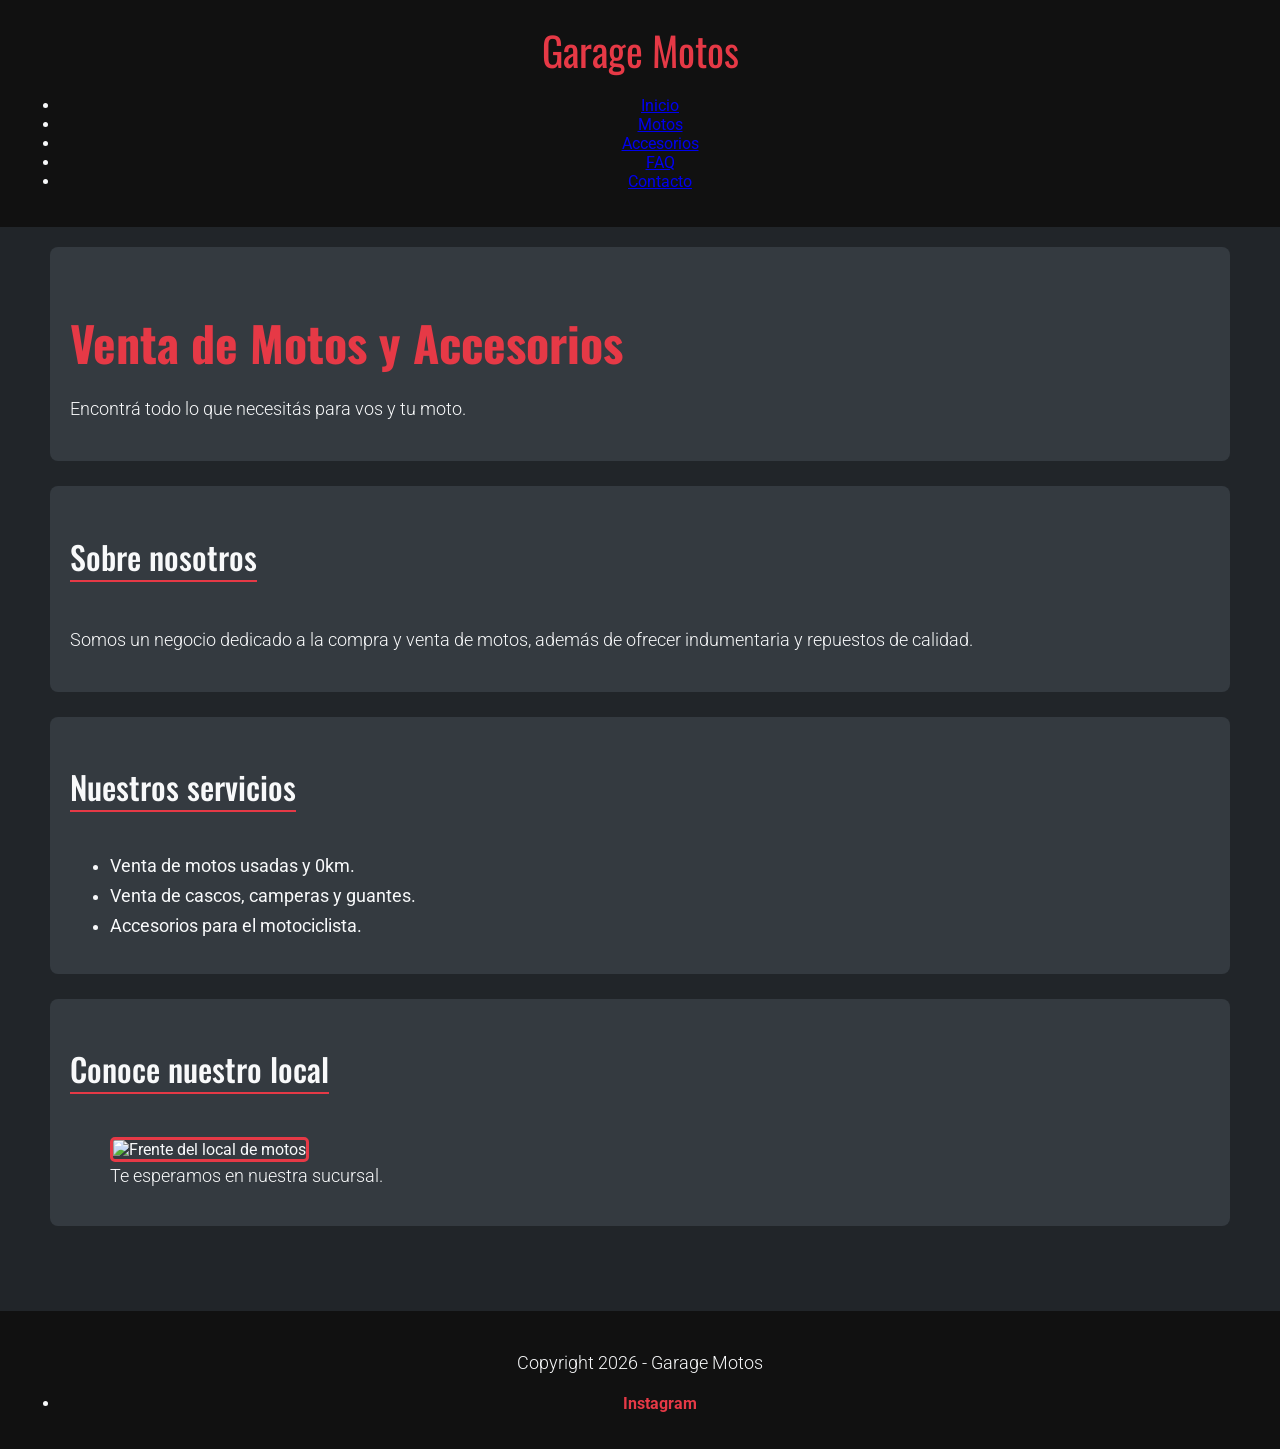
==== Index.html @ d1e9e9c7 "nueva modificacion de paleta de colores y agregado de css" ====
<!DOCTYPE html>
<html lang="es">
<head>
    <meta charset="UTF-8">
    <meta name="viewport" content="width=device-width, initial-scale=1.0">
    <title>Tienda de Motos</title>
    <link rel="stylesheet" href="styles/styles.css">
</head>
<body>

    <header class="encabezado-sitio">
        <p class="marca-sitio">Garage Motos</p>
        <nav class="navegacion-principal">
            <ul>
                <li><a href="index.html">Inicio</a></li>
                <li><a href="pages/motos.html">Motos</a></li>
                <li><a href="pages/accesorios.html">Accesorios</a></li>
                <li><a href="pages/faq.html">FAQ</a></li>
                <li><a href="pages/contacto.html">Contacto</a></li>
            </ul>
        </nav>
    </header>

    <main class="contenido-principal">
        <section class="seccion-info">
            <h1 class="titulo-principal">Venta de Motos y Accesorios</h1>
            <p class="texto-normal">Encontrá todo lo que necesitás para vos y tu moto.</p>
        </section>

        <section class="seccion-info">
            <h2 class="titulo-seccion">Sobre nosotros</h2>
            <article>
                <p class="texto-normal">Somos un negocio dedicado a la compra y venta de motos, además de ofrecer indumentaria y repuestos de calidad.</p>
            </article>
        </section>

        <section class="seccion-info">
            <h2 class="titulo-seccion">Nuestros servicios</h2>
            <ul class="lista-servicios">
                <li>Venta de motos usadas y 0km.</li>
                <li>Venta de cascos, camperas y guantes.</li>
                <li>Accesorios para el motociclista.</li>
            </ul>
        </section>

        <section class="seccion-info">
            <h2 class="titulo-seccion">Conoce nuestro local</h2>
            <figure>
                <img src="https://via.placeholder.com/600x300/343A40/F8F9FA?text=Foto+del+Local" alt="Frente del local de motos" class="imagen-destacada">
                <figcaption class="texto-normal">Te esperamos en nuestra sucursal.</figcaption>
            </figure>
        </section>
    </main>

    <footer class="pie-pagina">
        <p class="texto-normal">Copyright 2026 - Garage Motos</p>
        <ul>
            <li><a href="#">Instagram</a></li>
        </ul>
    </footer>

</body>
</html>
---- styles/styles.css ----
/* =========================================
   PALETA DE COLORES
   Primario (Fondo oscuro): #212529
   Secundario (Texto claro): #F8F9FA
   Acento (Rojo motor): #E63946
   Fondo de tarjetas: #343A40
   ========================================= */

/* =========================================
   IMPORTACIÓN DE GOOGLE FONTS
   Fuente Oswald para Títulos (peso 500 y 700)
   Fuente Roboto para Textos (peso 300 y 400)
   ========================================= */
@import url('https://fonts.googleapis.com/css2?family=Oswald:wght@500;700&family=Roboto:wght@300;400&display=swap');

/* =========================================
   ESTILOS GENERALES (Fondo personalizado)
   ========================================= */
body {
    background-color: #212529; 
    color: #F8F9FA;
    font-family: 'Roboto', sans-serif; /* Fallback tipográfico siempre presente */
    margin: 0;
    padding: 0;
}

/* =========================================
   TIPOGRAFÍA Y JERARQUÍA VISUAL
   ========================================= */
.titulo-principal {
    font-family: 'Oswald', sans-serif;
    font-size: 3rem;
    font-weight: 700;
    color: #E63946;
    margin-bottom: 10px;
}

.titulo-seccion {
    font-family: 'Oswald', sans-serif;
    font-size: 2rem;
    font-weight: 500;
    color: #F8F9FA;
    border-bottom: 2px solid #E63946;
    display: inline-block;
}

.texto-normal {
    font-size: 1.1rem;
    font-weight: 300;
    line-height: 1.6;
}

/* =========================================
   ESTILOS DE ESTRUCTURA (USANDO SOLO CLASES)
   ========================================= */
.encabezado-sitio {
    background-color: #111111;
    padding: 20px;
    text-align: center;
}

.marca-sitio {
    font-family: 'Oswald', sans-serif;
    font-size: 2.5rem;
    color: #E63946;
    margin: 0;
}

.menu-navegacion ul {
    list-style: none;
    padding: 0;
}

.menu-navegacion li {
    display: inline;
    margin: 0 15px;
}

.menu-navegacion a {
    color: #F8F9FA;
    text-decoration: none;
    font-weight: 400;
    font-size: 1.2rem;
}

.menu-navegacion a:hover {
    color: #E63946; /* Efecto al pasar el mouse */
}

.contenido-principal {
    padding: 20px 50px;
}

.seccion-info {
    background-color: #343A40;
    padding: 20px;
    margin-bottom: 25px;
    border-radius: 8px; /* Bordes redondeados */
}

.lista-servicios {
    color: #F8F9FA;
    font-weight: 400;
    font-size: 1.1rem;
}

.lista-servicios li {
    margin-bottom: 10px;
}

.imagen-destacada {
    max-width: 100%;
    border: 3px solid #E63946;
    border-radius: 5px;
}

.pie-pagina {
    background-color: #111111;
    text-align: center;
    padding: 20px;
    margin-top: 40px;
}

.pie-pagina a {
    color: #E63946;
    text-decoration: none;
    font-weight: 700;
}
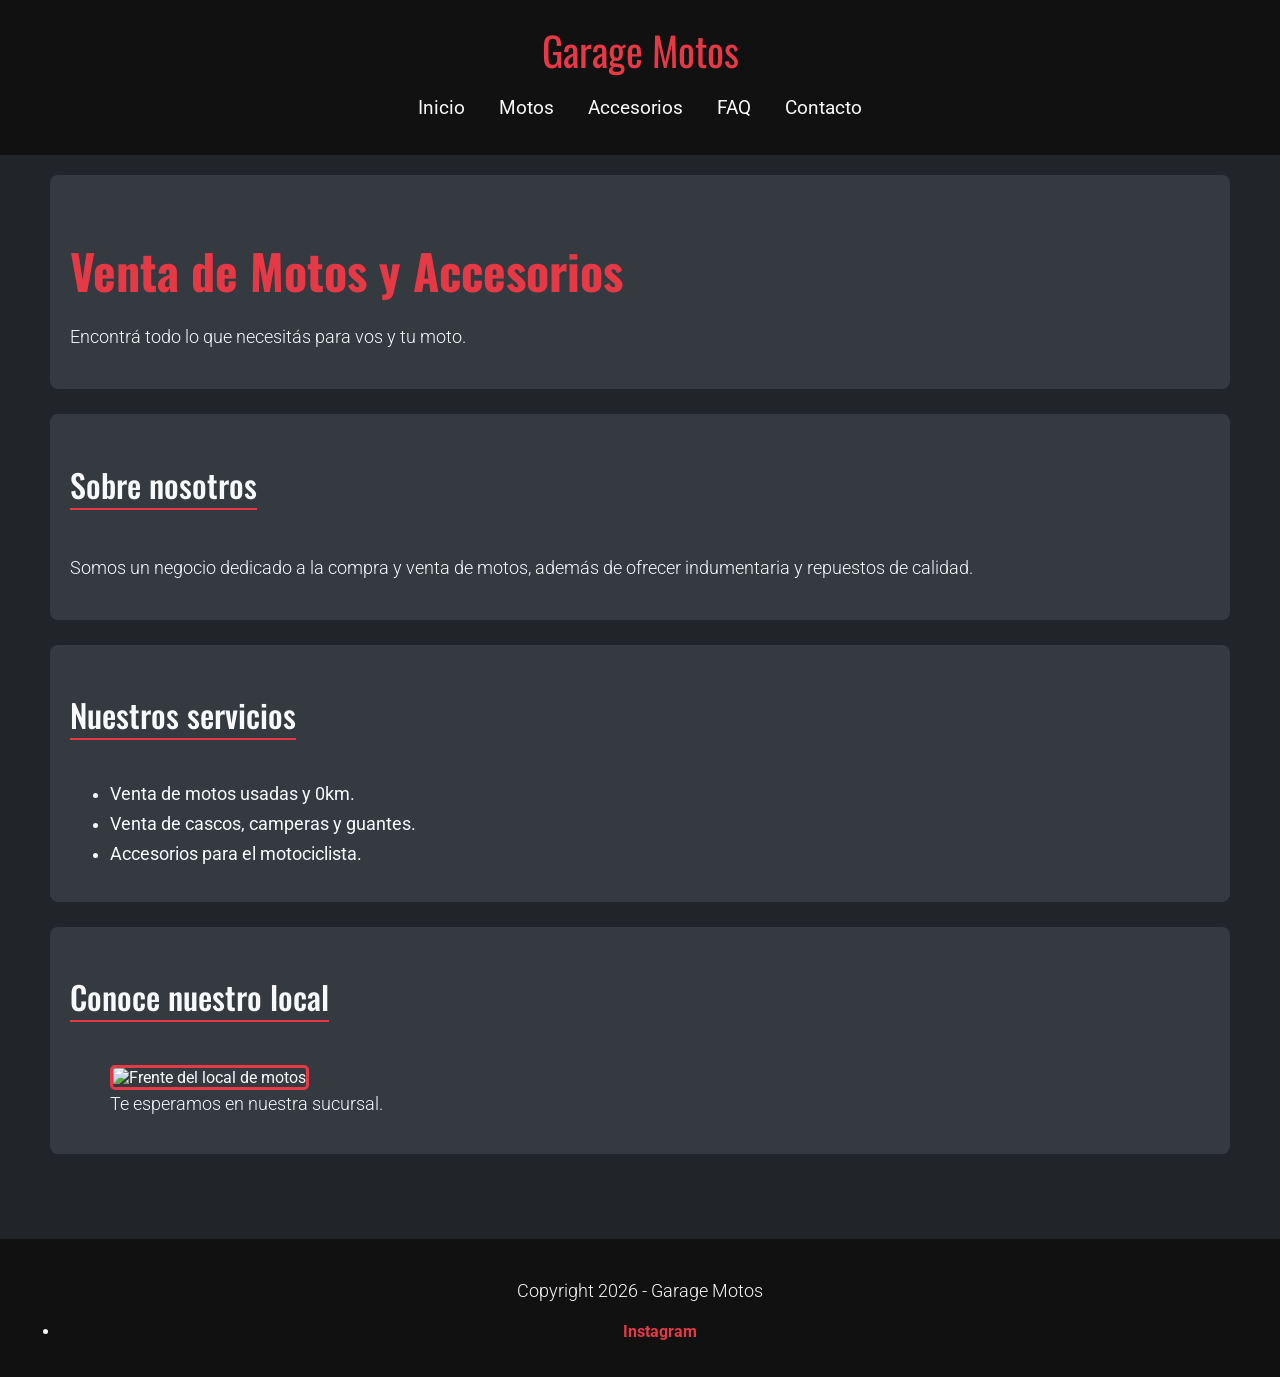
==== commit 8a424b06: "arreglo de fallas en nombres de carpetas para correcta deteccion de css" ====
--- a/Index.html
+++ b/Index.html
@@ -10,7 +10,7 @@
 
     <header class="encabezado-sitio">
         <p class="marca-sitio">Garage Motos</p>
-        <nav class="navegacion-principal">
+        <nav class="menu-navegacion">
             <ul>
                 <li><a href="index.html">Inicio</a></li>
                 <li><a href="pages/motos.html">Motos</a></li>
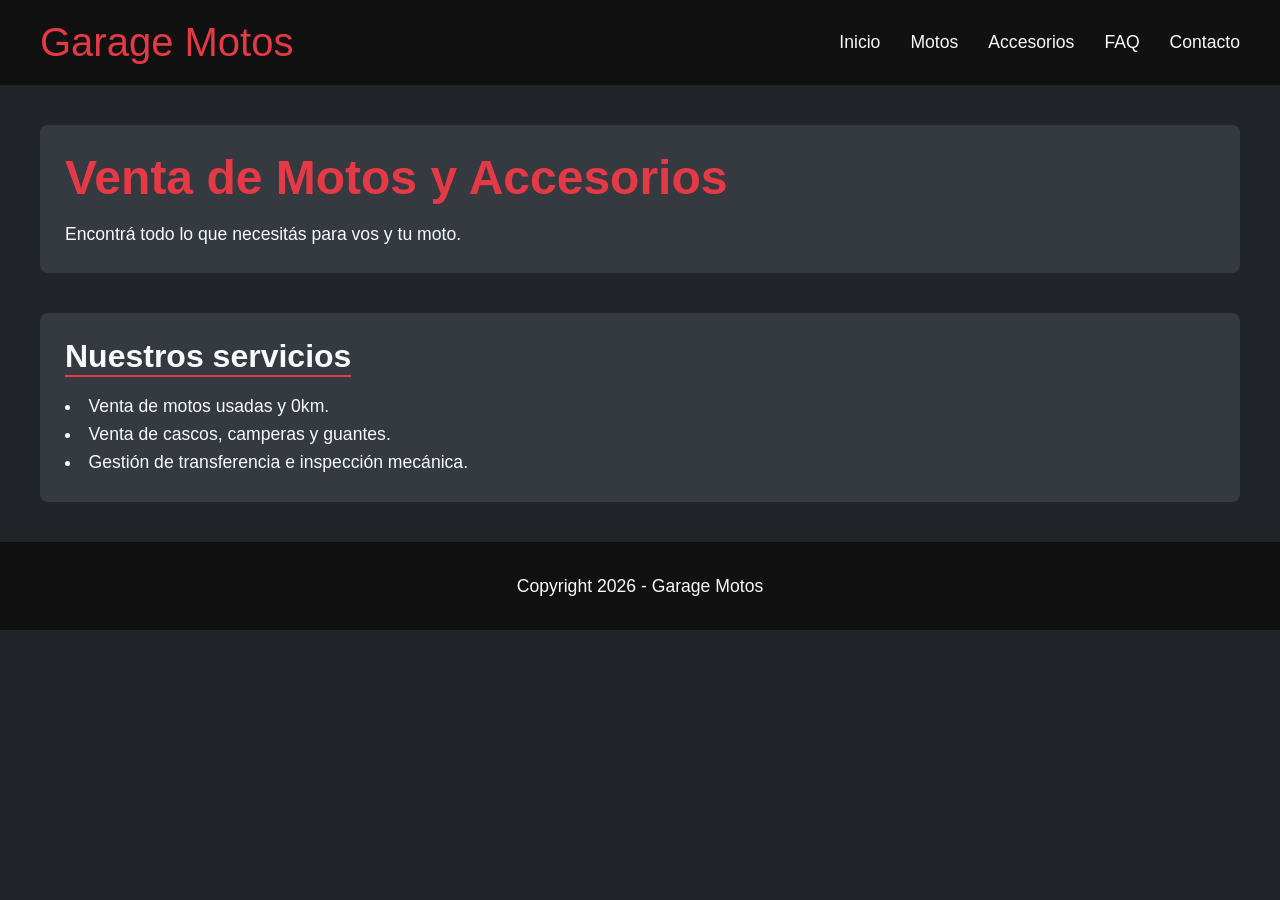
==== commit 92a25574: "modificaciones de flexbox y box model en "index" y la page "motos"" ====
--- a/Index.html
+++ b/Index.html
@@ -3,11 +3,10 @@
 <head>
     <meta charset="UTF-8">
     <meta name="viewport" content="width=device-width, initial-scale=1.0">
-    <title>Tienda de Motos</title>
+    <title>Garage Motos | Inicio</title>
     <link rel="stylesheet" href="styles/styles.css">
 </head>
 <body>
-
     <header class="encabezado-sitio">
         <p class="marca-sitio">Garage Motos</p>
         <nav class="menu-navegacion">
@@ -28,36 +27,17 @@
         </section>
 
         <section class="seccion-info">
-            <h2 class="titulo-seccion">Sobre nosotros</h2>
-            <article>
-                <p class="texto-normal">Somos un negocio dedicado a la compra y venta de motos, además de ofrecer indumentaria y repuestos de calidad.</p>
-            </article>
-        </section>
-
-        <section class="seccion-info">
             <h2 class="titulo-seccion">Nuestros servicios</h2>
-            <ul class="lista-servicios">
+            <ul class="lista-servicios texto-normal">
                 <li>Venta de motos usadas y 0km.</li>
                 <li>Venta de cascos, camperas y guantes.</li>
-                <li>Accesorios para el motociclista.</li>
+                <li>Gestión de transferencia e inspección mecánica.</li>
             </ul>
-        </section>
-
-        <section class="seccion-info">
-            <h2 class="titulo-seccion">Conoce nuestro local</h2>
-            <figure>
-                <img src="https://via.placeholder.com/600x300/343A40/F8F9FA?text=Foto+del+Local" alt="Frente del local de motos" class="imagen-destacada">
-                <figcaption class="texto-normal">Te esperamos en nuestra sucursal.</figcaption>
-            </figure>
         </section>
     </main>
 
     <footer class="pie-pagina">
         <p class="texto-normal">Copyright 2026 - Garage Motos</p>
-        <ul>
-            <li><a href="#">Instagram</a></li>
-        </ul>
     </footer>
-
 </body>
 </html>
--- a/styles/styles.css
+++ b/styles/styles.css
@@ -1,111 +1,101 @@
 /* =========================================
-   PALETA DE COLORES
-   Primario (Fondo oscuro): #212529
-   Secundario (Texto claro): #F8F9FA
-   Acento (Rojo motor): #E63946
-   Fondo de tarjetas: #343A40
+   RESETEO GLOBAL (Box Model) - REQUISITO
    ========================================= */
+* {
+    margin: 0;
+    padding: 0;
+    box-sizing: border-box; /* Fundamental para que el padding no rompa anchos */
+}
 
 /* =========================================
-   IMPORTACIÓN DE GOOGLE FONTS
-   Fuente Oswald para Títulos (peso 500 y 700)
-   Fuente Roboto para Textos (peso 300 y 400)
+   PALETA DE COLORES Y FUENTES
    ========================================= */
 @import url('https://fonts.googleapis.com/css2?family=Oswald:wght@500;700&family=Roboto:wght@300;400&display=swap');
 
-/* =========================================
-   ESTILOS GENERALES (Fondo personalizado)
-   ========================================= */
 body {
     background-color: #212529; 
     color: #F8F9FA;
-    font-family: 'Roboto', sans-serif; /* Fallback tipográfico siempre presente */
-    margin: 0;
-    padding: 0;
+    font-family: 'Roboto', sans-serif;
 }
 
 /* =========================================
-   TIPOGRAFÍA Y JERARQUÍA VISUAL
-   ========================================= */
-.titulo-principal {
-    font-family: 'Oswald', sans-serif;
-    font-size: 3rem;
-    font-weight: 700;
-    color: #E63946;
-    margin-bottom: 10px;
-}
-
-.titulo-seccion {
-    font-family: 'Oswald', sans-serif;
-    font-size: 2rem;
-    font-weight: 500;
-    color: #F8F9FA;
-    border-bottom: 2px solid #E63946;
-    display: inline-block;
-}
-
-.texto-normal {
-    font-size: 1.1rem;
-    font-weight: 300;
-    line-height: 1.6;
-}
-
-/* =========================================
-   ESTILOS DE ESTRUCTURA (USANDO SOLO CLASES)
+   NAVBAR CON FLEXBOX - REQUISITO
    ========================================= */
 .encabezado-sitio {
     background-color: #111111;
-    padding: 20px;
-    text-align: center;
+    padding: 20px 40px; /* Box model: aire a los costados */
+    display: flex; /* Flexbox en el padre */
+    justify-content: space-between; /* Logo a un extremo, enlaces al otro */
+    align-items: center; /* Alineación vertical perfecta */
 }
 
 .marca-sitio {
     font-family: 'Oswald', sans-serif;
     font-size: 2.5rem;
     color: #E63946;
-    margin: 0;
 }
 
 .menu-navegacion ul {
     list-style: none;
-    padding: 0;
-}
-
-.menu-navegacion li {
-    display: inline;
-    margin: 0 15px;
+    display: flex; /* Flexbox también para la lista de enlaces */
+    gap: 30px; /* REQUISITO: gap en lugar de margin repetitivo */
 }
 
 .menu-navegacion a {
     color: #F8F9FA;
     text-decoration: none;
     font-weight: 400;
-    font-size: 1.2rem;
+    font-size: 1.1rem;
+    transition: color 0.3s;
 }
 
 .menu-navegacion a:hover {
-    color: #E63946; /* Efecto al pasar el mouse */
+    color: #E63946;
 }
 
+/* =========================================
+   CONTENIDO PRINCIPAL Y SECCIONES (FLEXBOX)
+   ========================================= */
 .contenido-principal {
-    padding: 20px 50px;
+    padding: 40px; /* Box model: respiro general */
+    display: flex; 
+    flex-direction: column; /* Apila las secciones de arriba hacia abajo */
+    gap: 40px; /* REQUISITO: separa las secciones sin usar margin manual */
 }
 
 .seccion-info {
     background-color: #343A40;
-    padding: 20px;
-    margin-bottom: 25px;
-    border-radius: 8px; /* Bordes redondeados */
+    padding: 25px; /* REQUISITO: mínimo de 20px de padding interno */
+    border-radius: 8px;
+    display: flex;
+    flex-direction: column; /* Mantiene textos apilados adentro de la tarjeta */
+    gap: 15px; /* Separa título, texto e imagen adentro de la sección */
+}
+
+/* =========================================
+   TIPOGRAFÍA E IMÁGENES
+   ========================================= */
+.titulo-principal {
+    font-family: 'Oswald', sans-serif;
+    font-size: 3rem;
+    color: #E63946;
+}
+
+.titulo-seccion {
+    font-family: 'Oswald', sans-serif;
+    font-size: 2rem;
+    color: #F8F9FA;
+    border-bottom: 2px solid #E63946;
+    align-self: flex-start; /* Para que la línea roja no ocupe todo el ancho */
+}
+
+.texto-normal {
+    font-size: 1.1rem;
+    line-height: 1.6;
 }
 
 .lista-servicios {
-    color: #F8F9FA;
-    font-weight: 400;
-    font-size: 1.1rem;
-}
-
-.lista-servicios li {
-    margin-bottom: 10px;
+    list-style-position: inside; /* Box model fix para listas */
 }
 
 .imagen-destacada {
@@ -114,15 +104,19 @@
     border-radius: 5px;
 }
 
+/* =========================================
+   PIE DE PÁGINA
+   ========================================= */
 .pie-pagina {
     background-color: #111111;
     text-align: center;
-    padding: 20px;
-    margin-top: 40px;
+    padding: 30px;
+    display: flex;
+    flex-direction: column;
+    gap: 10px;
 }
 
 .pie-pagina a {
     color: #E63946;
     text-decoration: none;
-    font-weight: 700;
 }
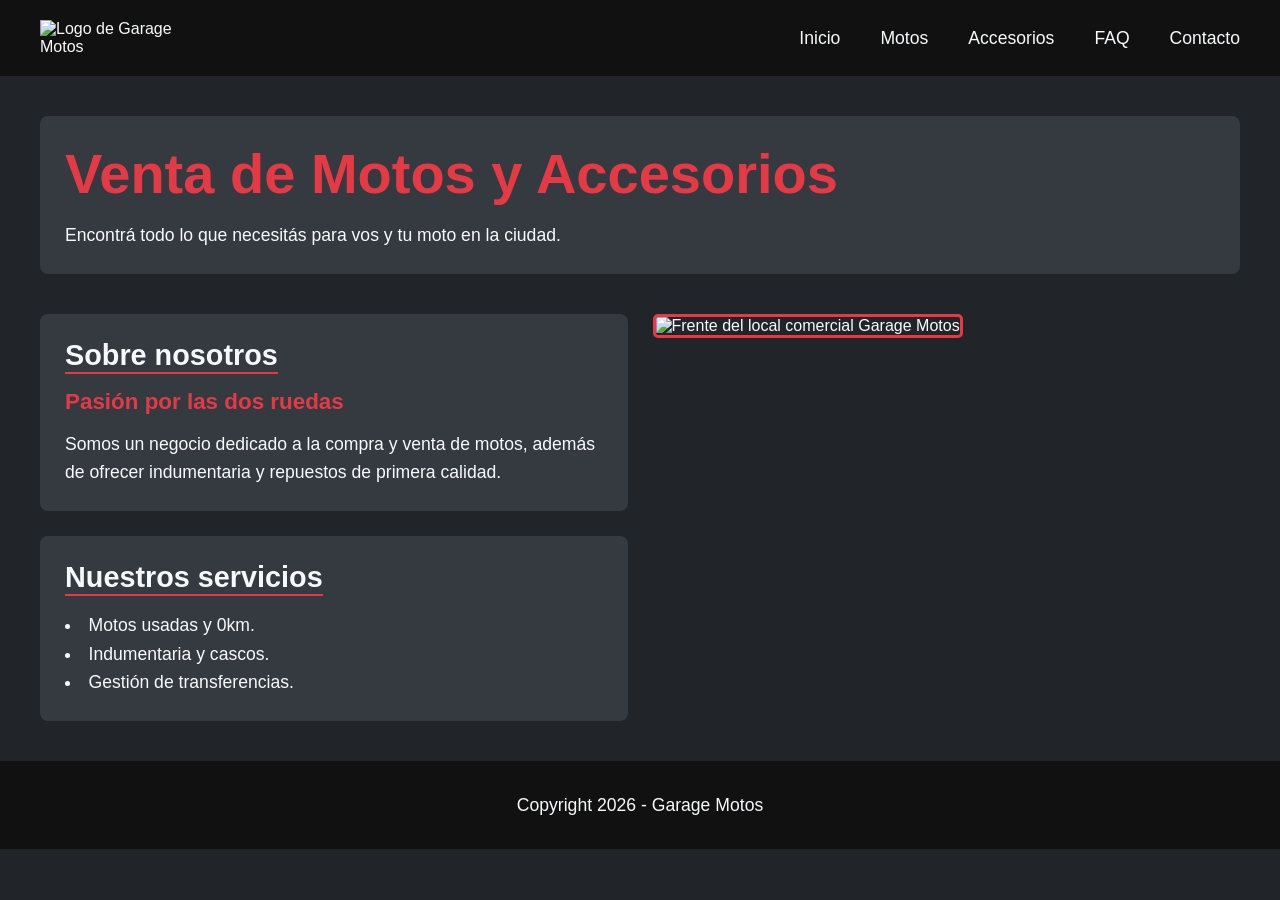
==== commit 0a1cfb3f: "maquetacion con css grid y media quieries para formatos grandes y pequeños, y actualizacion semantic" ====
--- a/Index.html
+++ b/Index.html
@@ -8,7 +8,8 @@
 </head>
 <body>
     <header class="encabezado-sitio">
-        <p class="marca-sitio">Garage Motos</p>
+        <!-- Corrección: Logo con img -->
+        <img src="https://via.placeholder.com/150x50?text=Logo+Garage" alt="Logo de Garage Motos" class="logo">
         <nav class="menu-navegacion">
             <ul>
                 <li><a href="index.html">Inicio</a></li>
@@ -21,18 +22,33 @@
     </header>
 
     <main class="contenido-principal">
+        <!-- Sección Simple -->
         <section class="seccion-info">
             <h1 class="titulo-principal">Venta de Motos y Accesorios</h1>
-            <p class="texto-normal">Encontrá todo lo que necesitás para vos y tu moto.</p>
+            <p class="texto-normal">Encontrá todo lo que necesitás para vos y tu moto en la ciudad.</p>
         </section>
 
-        <section class="seccion-info">
-            <h2 class="titulo-seccion">Nuestros servicios</h2>
-            <ul class="lista-servicios texto-normal">
-                <li>Venta de motos usadas y 0km.</li>
-                <li>Venta de cascos, camperas y guantes.</li>
-                <li>Gestión de transferencia e inspección mecánica.</li>
-            </ul>
+        <!-- Sección Compleja (Con CSS Grid) -->
+        <section class="seccion-compleja">
+            <!-- Corrección: article y h3 integrados -->
+            <article class="seccion-info area-info">
+                <h2 class="titulo-seccion">Sobre nosotros</h2>
+                <h3 class="subtitulo-seccion">Pasión por las dos ruedas</h3>
+                <p class="texto-normal">Somos un negocio dedicado a la compra y venta de motos, además de ofrecer indumentaria y repuestos de primera calidad.</p>
+            </article>
+
+            <article class="seccion-info area-servicios">
+                <h2 class="titulo-seccion">Nuestros servicios</h2>
+                <ul class="lista-servicios texto-normal">
+                    <li>Motos usadas y 0km.</li>
+                    <li>Indumentaria y cascos.</li>
+                    <li>Gestión de transferencias.</li>
+                </ul>
+            </article>
+
+            <figure class="area-imagen">
+                <img src="https://via.placeholder.com/600x600/343A40/F8F9FA?text=Frente+del+Local" alt="Frente del local comercial Garage Motos" class="imagen-destacada">
+            </figure>
         </section>
     </main>
 
--- a/styles/styles.css
+++ b/styles/styles.css
@@ -1,15 +1,12 @@
 /* =========================================
-   RESETEO GLOBAL (Box Model) - REQUISITO
+   RESETEO GLOBAL Y VARIABLES
    ========================================= */
 * {
     margin: 0;
     padding: 0;
-    box-sizing: border-box; /* Fundamental para que el padding no rompa anchos */
+    box-sizing: border-box;
 }
 
-/* =========================================
-   PALETA DE COLORES Y FUENTES
-   ========================================= */
 @import url('https://fonts.googleapis.com/css2?family=Oswald:wght@500;700&family=Roboto:wght@300;400&display=swap');
 
 body {
@@ -19,32 +16,31 @@
 }
 
 /* =========================================
-   NAVBAR CON FLEXBOX - REQUISITO
+   NAVBAR Y LOGO (FLEXBOX)
    ========================================= */
 .encabezado-sitio {
     background-color: #111111;
-    padding: 20px 40px; /* Box model: aire a los costados */
-    display: flex; /* Flexbox en el padre */
-    justify-content: space-between; /* Logo a un extremo, enlaces al otro */
-    align-items: center; /* Alineación vertical perfecta */
+    padding: 20px 40px;
+    display: flex;
+    justify-content: space-between;
+    align-items: center;
 }
 
-.marca-sitio {
-    font-family: 'Oswald', sans-serif;
-    font-size: 2.5rem;
-    color: #E63946;
+/* Limitamos el tamaño del logo */
+.logo {
+    max-width: 150px;
+    height: auto;
 }
 
 .menu-navegacion ul {
     list-style: none;
-    display: flex; /* Flexbox también para la lista de enlaces */
-    gap: 30px; /* REQUISITO: gap en lugar de margin repetitivo */
+    display: flex;
+    gap: 20px;
 }
 
 .menu-navegacion a {
     color: #F8F9FA;
     text-decoration: none;
-    font-weight: 400;
     font-size: 1.1rem;
     transition: color 0.3s;
 }
@@ -54,39 +50,62 @@
 }
 
 /* =========================================
-   CONTENIDO PRINCIPAL Y SECCIONES (FLEXBOX)
+   DISEÑO BASE - MOBILE FIRST (1 Columna)
    ========================================= */
 .contenido-principal {
-    padding: 40px; /* Box model: respiro general */
-    display: flex; 
-    flex-direction: column; /* Apila las secciones de arriba hacia abajo */
-    gap: 40px; /* REQUISITO: separa las secciones sin usar margin manual */
+    padding: 40px;
+    display: flex;
+    flex-direction: column;
+    gap: 40px;
 }
 
 .seccion-info {
     background-color: #343A40;
-    padding: 25px; /* REQUISITO: mínimo de 20px de padding interno */
+    padding: 25px;
     border-radius: 8px;
     display: flex;
-    flex-direction: column; /* Mantiene textos apilados adentro de la tarjeta */
-    gap: 15px; /* Separa título, texto e imagen adentro de la sección */
+    flex-direction: column;
+    gap: 15px;
 }
+
+/* --- APLICACIÓN DE GRID CONTAINER --- */
+.seccion-compleja {
+    display: grid;
+    gap: 25px;
+    /* En mobile, las áreas se apilan 100% del ancho usando 1fr */
+    grid-template-columns: 1fr;
+    grid-template-areas: 
+        "info"
+        "servicios"
+        "imagen";
+}
+
+/* Asignación de áreas semánticas */
+.area-info { grid-area: info; }
+.area-servicios { grid-area: servicios; }
+.area-imagen { grid-area: imagen; }
 
 /* =========================================
    TIPOGRAFÍA E IMÁGENES
    ========================================= */
 .titulo-principal {
     font-family: 'Oswald', sans-serif;
-    font-size: 3rem;
+    font-size: 2.5rem;
     color: #E63946;
 }
 
 .titulo-seccion {
     font-family: 'Oswald', sans-serif;
-    font-size: 2rem;
+    font-size: 1.8rem;
     color: #F8F9FA;
     border-bottom: 2px solid #E63946;
-    align-self: flex-start; /* Para que la línea roja no ocupe todo el ancho */
+    align-self: flex-start;
+}
+
+.subtitulo-seccion {
+    font-family: 'Oswald', sans-serif;
+    font-size: 1.4rem;
+    color: #E63946;
 }
 
 .texto-normal {
@@ -95,13 +114,36 @@
 }
 
 .lista-servicios {
-    list-style-position: inside; /* Box model fix para listas */
+    list-style-position: inside;
 }
 
 .imagen-destacada {
-    max-width: 100%;
+    width: 100%;
+    height: 100%;
+    object-fit: cover;
     border: 3px solid #E63946;
     border-radius: 5px;
+}
+
+/* =========================================
+   BREAKPOINT DESKTOP - MEDIA QUERY
+   ========================================= */
+@media (min-width: 1024px) {
+    /* Transformamos el grid a 2 columnas usando unidades fr */
+    .seccion-compleja {
+        grid-template-columns: 1fr 1fr;
+        grid-template-areas: 
+            "info imagen"
+            "servicios imagen";
+    }
+
+    .menu-navegacion ul {
+        gap: 40px; /* Más aire en el menú para escritorio */
+    }
+
+    .titulo-principal {
+        font-size: 3.5rem;
+    }
 }
 
 /* =========================================
@@ -114,9 +156,4 @@
     display: flex;
     flex-direction: column;
     gap: 10px;
-}
-
-.pie-pagina a {
-    color: #E63946;
-    text-decoration: none;
 }
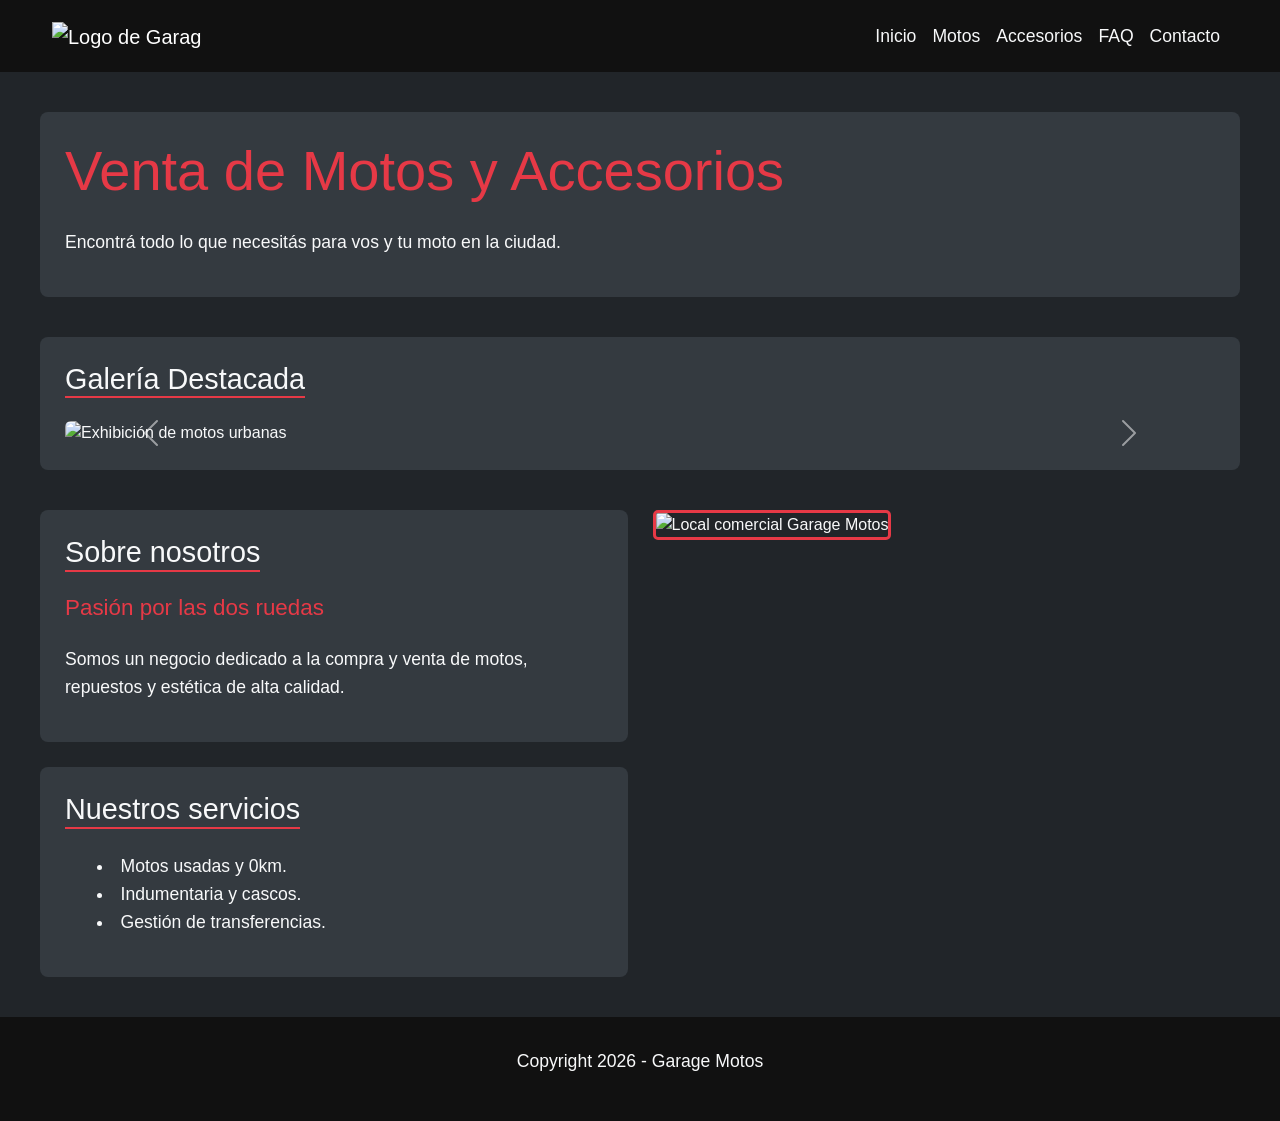
==== commit 233ba4e7: "integracion de bootstrap" ====
--- a/Index.html
+++ b/Index.html
@@ -4,39 +4,68 @@
     <meta charset="UTF-8">
     <meta name="viewport" content="width=device-width, initial-scale=1.0">
     <title>Garage Motos | Inicio</title>
+    <!-- 1. Bootstrap CSS (CDN) -->
+    <link href="https://cdn.jsdelivr.net/npm/bootstrap@5.3.3/dist/css/bootstrap.min.css" rel="stylesheet">
+    <!-- 2. Tu CSS propio SIEMPRE abajo de Bootstrap para poder pisar estilos -->
     <link rel="stylesheet" href="styles/styles.css">
 </head>
 <body>
-    <header class="encabezado-sitio">
-        <!-- Corrección: Logo con img -->
-        <img src="https://via.placeholder.com/150x50?text=Logo+Garage" alt="Logo de Garage Motos" class="logo">
-        <nav class="menu-navegacion">
-            <ul>
-                <li><a href="index.html">Inicio</a></li>
-                <li><a href="pages/motos.html">Motos</a></li>
-                <li><a href="pages/accesorios.html">Accesorios</a></li>
-                <li><a href="pages/faq.html">FAQ</a></li>
-                <li><a href="pages/contacto.html">Contacto</a></li>
-            </ul>
-        </nav>
-    </header>
+    <!-- Navbar Bootstrap - Reemplaza al Flexbox anterior -->
+    <nav class="navbar navbar-expand-lg navbar-dark encabezado-sitio">
+        <div class="container-fluid">
+            <a class="navbar-brand" href="index.html">
+                <img src="https://via.placeholder.com/150x50?text=Logo+Garage" alt="Logo de Garage Motos" class="logo">
+            </a>
+            <button class="navbar-toggler" type="button" data-bs-toggle="collapse" data-bs-target="#menuNavegacion" aria-controls="menuNavegacion" aria-expanded="false" aria-label="Toggle navigation">
+                <span class="navbar-toggler-icon"></span>
+            </button>
+            <div class="collapse navbar-collapse justify-content-end" id="menuNavegacion">
+                <ul class="navbar-nav">
+                    <li class="nav-item"><a class="nav-link" href="index.html">Inicio</a></li>
+                    <li class="nav-item"><a class="nav-link" href="pages/motos.html">Motos</a></li>
+                    <li class="nav-item"><a class="nav-link" href="pages/accesorios.html">Accesorios</a></li>
+                    <li class="nav-item"><a class="nav-link" href="pages/faq.html">FAQ</a></li>
+                    <li class="nav-item"><a class="nav-link" href="pages/contacto.html">Contacto</a></li>
+                </ul>
+            </div>
+        </div>
+    </nav>
 
     <main class="contenido-principal">
-        <!-- Sección Simple -->
         <section class="seccion-info">
             <h1 class="titulo-principal">Venta de Motos y Accesorios</h1>
             <p class="texto-normal">Encontrá todo lo que necesitás para vos y tu moto en la ciudad.</p>
         </section>
 
-        <!-- Sección Compleja (Con CSS Grid) -->
+        <!-- Galería con Carousel de Bootstrap -->
+        <section class="seccion-info">
+            <h2 class="titulo-seccion">Galería Destacada</h2>
+            <div id="carruselMotos" class="carousel slide" data-bs-ride="carousel">
+                <div class="carousel-inner rounded">
+                    <div class="carousel-item active">
+                        <img src="https://via.placeholder.com/1200x400/343A40/F8F9FA?text=Motos+Urbanas" class="d-block w-100 imagen-interactiva" alt="Exhibición de motos urbanas" tabindex="0">
+                    </div>
+                    <div class="carousel-item">
+                        <img src="https://via.placeholder.com/1200x400/343A40/E63946?text=Accesorios+y+Cascos" class="d-block w-100 imagen-interactiva" alt="Exhibición de cascos" tabindex="0">
+                    </div>
+                </div>
+                <button class="carousel-control-prev" type="button" data-bs-target="#carruselMotos" data-bs-slide="prev">
+                    <span class="carousel-control-prev-icon" aria-hidden="true"></span>
+                    <span class="visually-hidden">Anterior</span>
+                </button>
+                <button class="carousel-control-next" type="button" data-bs-target="#carruselMotos" data-bs-slide="next">
+                    <span class="carousel-control-next-icon" aria-hidden="true"></span>
+                    <span class="visually-hidden">Siguiente</span>
+                </button>
+            </div>
+        </section>
+
         <section class="seccion-compleja">
-            <!-- Corrección: article y h3 integrados -->
             <article class="seccion-info area-info">
                 <h2 class="titulo-seccion">Sobre nosotros</h2>
                 <h3 class="subtitulo-seccion">Pasión por las dos ruedas</h3>
-                <p class="texto-normal">Somos un negocio dedicado a la compra y venta de motos, además de ofrecer indumentaria y repuestos de primera calidad.</p>
+                <p class="texto-normal">Somos un negocio dedicado a la compra y venta de motos, repuestos y estética de alta calidad.</p>
             </article>
-
             <article class="seccion-info area-servicios">
                 <h2 class="titulo-seccion">Nuestros servicios</h2>
                 <ul class="lista-servicios texto-normal">
@@ -45,9 +74,8 @@
                     <li>Gestión de transferencias.</li>
                 </ul>
             </article>
-
             <figure class="area-imagen">
-                <img src="https://via.placeholder.com/600x600/343A40/F8F9FA?text=Frente+del+Local" alt="Frente del local comercial Garage Motos" class="imagen-destacada">
+                <img src="https://via.placeholder.com/600x600/343A40/F8F9FA?text=Frente+del+Local" alt="Local comercial Garage Motos" class="imagen-destacada imagen-interactiva" tabindex="0">
             </figure>
         </section>
     </main>
@@ -55,5 +83,8 @@
     <footer class="pie-pagina">
         <p class="texto-normal">Copyright 2026 - Garage Motos</p>
     </footer>
+
+    <!-- Bootstrap JS (CDN) al final del body -->
+    <script src="https://cdn.jsdelivr.net/npm/bootstrap@5.3.3/dist/js/bootstrap.bundle.min.js"></script>
 </body>
 </html>
--- a/styles/styles.css
+++ b/styles/styles.css
@@ -16,37 +16,34 @@
 }
 
 /* =========================================
-   NAVBAR Y LOGO (FLEXBOX)
+   NAVBAR PERSONALIZADO SOBRE BOOTSTRAP
    ========================================= */
 .encabezado-sitio {
     background-color: #111111;
-    padding: 20px 40px;
-    display: flex;
-    justify-content: space-between;
-    align-items: center;
+    padding: 15px 40px;
 }
 
-/* Limitamos el tamaño del logo */
 .logo {
     max-width: 150px;
     height: auto;
 }
 
-.menu-navegacion ul {
-    list-style: none;
-    display: flex;
-    gap: 20px;
+/* Estados interactivos (hover, focus, active) con transition - REQUISITO */
+.nav-link {
+    color: #F8F9FA !important;
+    font-size: 1.1rem;
+    transition: color 0.3s ease, transform 0.2s ease;
 }
 
-.menu-navegacion a {
-    color: #F8F9FA;
-    text-decoration: none;
-    font-size: 1.1rem;
-    transition: color 0.3s;
+.nav-link:hover, 
+.nav-link:focus {
+    color: #E63946 !important;
+    transform: scale(1.05); /* Pequeño salto visual */
+    outline: none;
 }
 
-.menu-navegacion a:hover {
-    color: #E63946;
+.nav-link:active {
+    color: #b02a35 !important; /* Rojo más oscuro al hacer clic */
 }
 
 /* =========================================
@@ -68,11 +65,9 @@
     gap: 15px;
 }
 
-/* --- APLICACIÓN DE GRID CONTAINER --- */
 .seccion-compleja {
     display: grid;
     gap: 25px;
-    /* En mobile, las áreas se apilan 100% del ancho usando 1fr */
     grid-template-columns: 1fr;
     grid-template-areas: 
         "info"
@@ -80,13 +75,12 @@
         "imagen";
 }
 
-/* Asignación de áreas semánticas */
 .area-info { grid-area: info; }
 .area-servicios { grid-area: servicios; }
 .area-imagen { grid-area: imagen; }
 
 /* =========================================
-   TIPOGRAFÍA E IMÁGENES
+   TIPOGRAFÍA, IMÁGENES Y GALERÍA
    ========================================= */
 .titulo-principal {
     font-family: 'Oswald', sans-serif;
@@ -125,11 +119,27 @@
     border-radius: 5px;
 }
 
+/* Interacción en tarjetas/imágenes de galería - REQUISITO */
+.imagen-interactiva {
+    transition: transform 0.3s ease, border-color 0.3s ease;
+    cursor: pointer;
+}
+
+.imagen-interactiva:hover,
+.imagen-interactiva:focus {
+    transform: scale(1.02);
+    border-color: #F8F9FA;
+    outline: none;
+}
+
+.imagen-interactiva:active {
+    transform: scale(0.98);
+}
+
 /* =========================================
-   BREAKPOINT DESKTOP - MEDIA QUERY
+   BREAKPOINT DESKTOP
    ========================================= */
 @media (min-width: 1024px) {
-    /* Transformamos el grid a 2 columnas usando unidades fr */
     .seccion-compleja {
         grid-template-columns: 1fr 1fr;
         grid-template-areas: 
@@ -137,18 +147,11 @@
             "servicios imagen";
     }
 
-    .menu-navegacion ul {
-        gap: 40px; /* Más aire en el menú para escritorio */
-    }
-
     .titulo-principal {
         font-size: 3.5rem;
     }
 }
 
-/* =========================================
-   PIE DE PÁGINA
-   ========================================= */
 .pie-pagina {
     background-color: #111111;
     text-align: center;
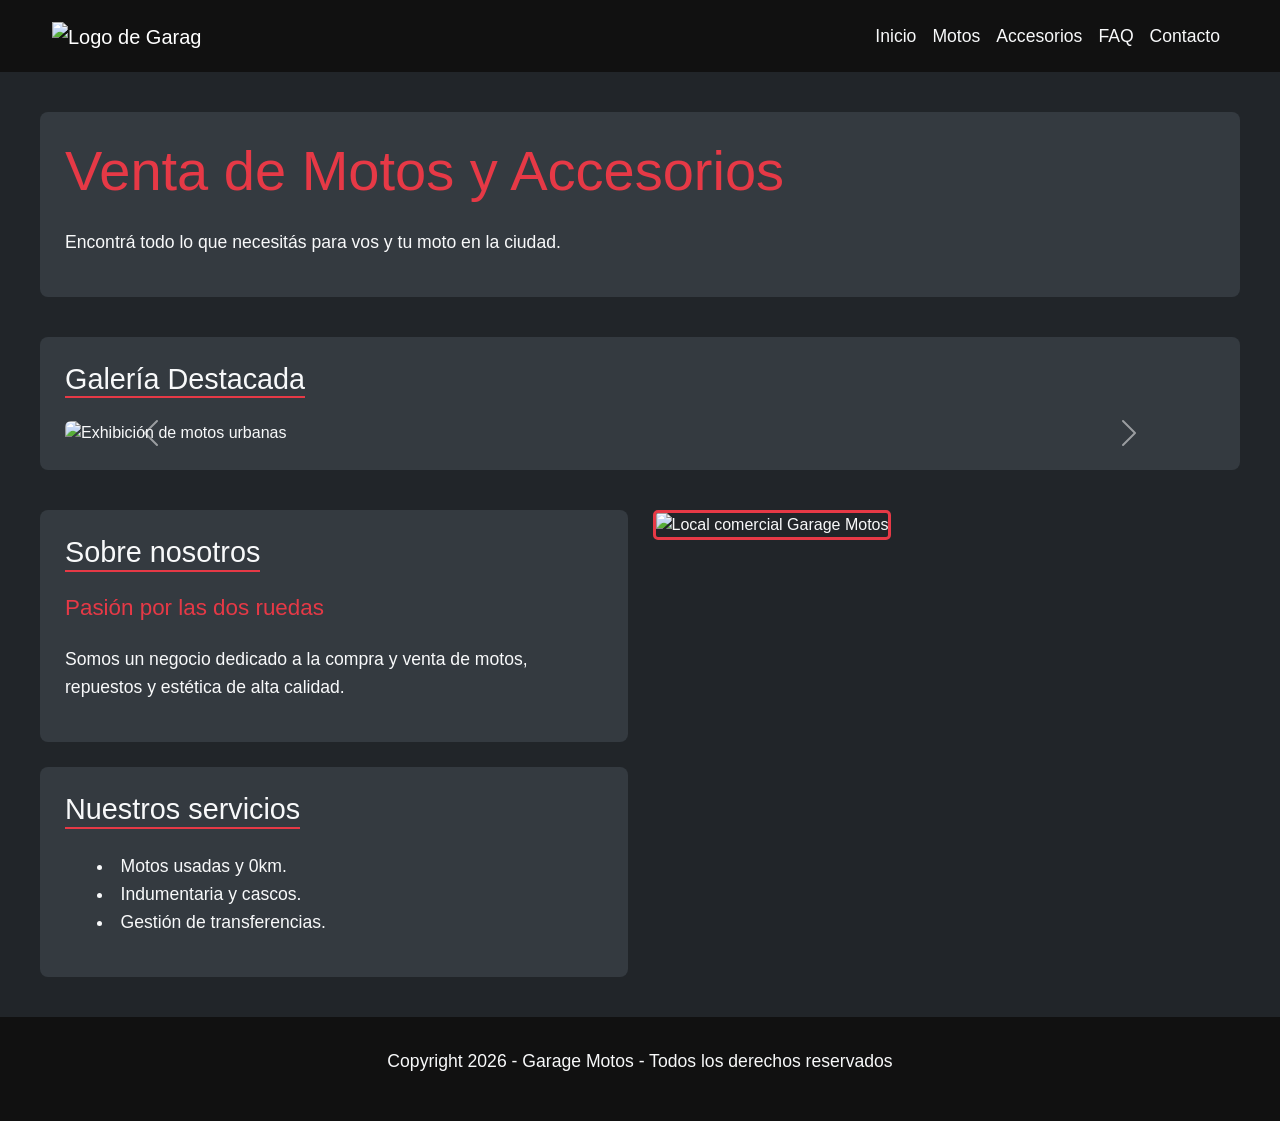
==== commit a5c00844: "fix: verificacion de estilos responsive en mobile y desktop" ====
--- a/Index.html
+++ b/Index.html
@@ -81,7 +81,7 @@
     </main>
 
     <footer class="pie-pagina">
-        <p class="texto-normal">Copyright 2026 - Garage Motos</p>
+        <p class="texto-normal">Copyright 2026 - Garage Motos - Todos los derechos reservados</p>
     </footer>
 
     <!-- Bootstrap JS (CDN) al final del body -->
--- a/styles/styles.css
+++ b/styles/styles.css
@@ -159,4 +159,5 @@
     display: flex;
     flex-direction: column;
     gap: 10px;
-}+}
+/* Ajuste responsive verificado para mobile y desktop */
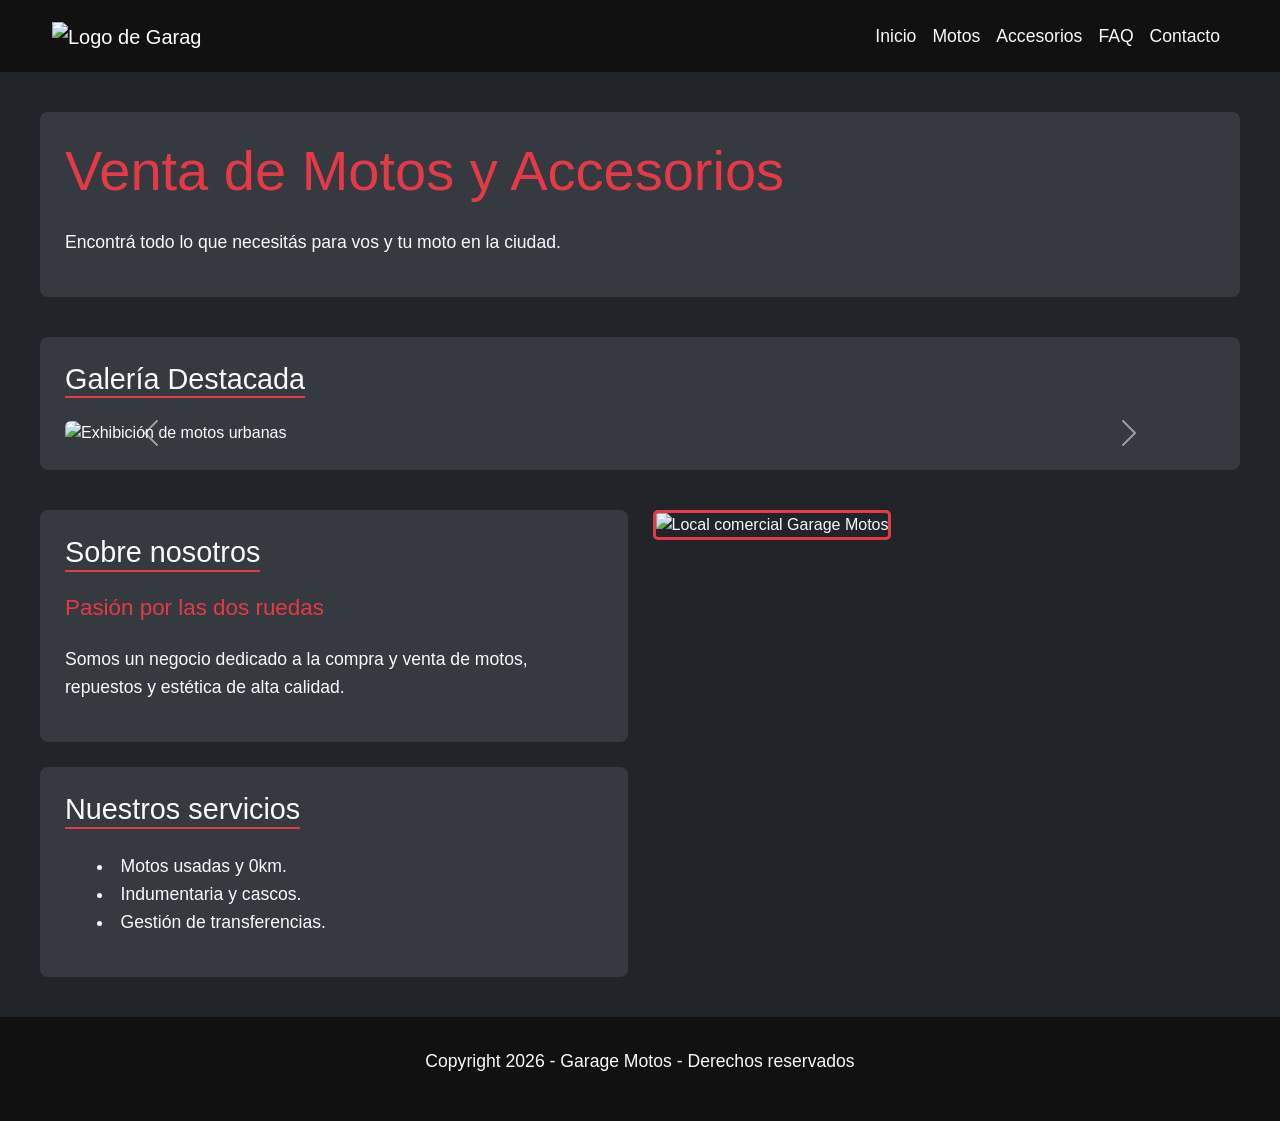
==== commit 58d039ae: "style: mejoras de indentacion en la estructura HTML" ====
--- a/Index.html
+++ b/Index.html
@@ -81,7 +81,7 @@
     </main>
 
     <footer class="pie-pagina">
-        <p class="texto-normal">Copyright 2026 - Garage Motos - Todos los derechos reservados</p>
+        <p class="texto-normal">Copyright 2026 - Garage Motos - Derechos reservados</p>
     </footer>
 
     <!-- Bootstrap JS (CDN) al final del body -->
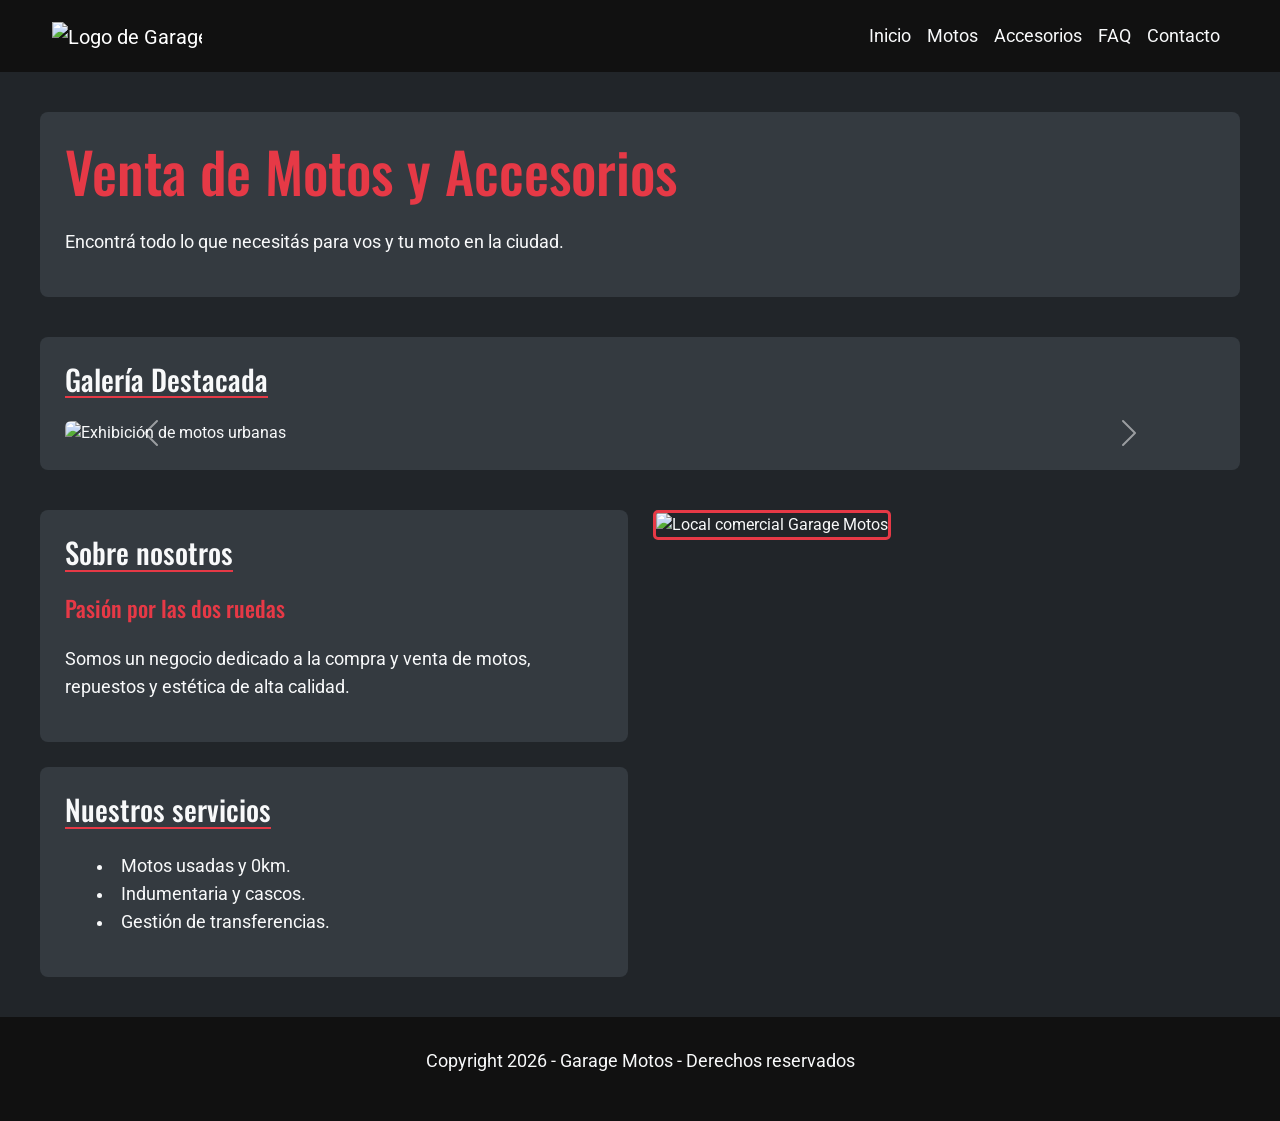
==== commit bb693650: "feat: agrego variables y estilos base en SCSS" ====
--- a/Index.html
+++ b/Index.html
@@ -7,7 +7,7 @@
     <!-- 1. Bootstrap CSS (CDN) -->
     <link href="https://cdn.jsdelivr.net/npm/bootstrap@5.3.3/dist/css/bootstrap.min.css" rel="stylesheet">
     <!-- 2. Tu CSS propio SIEMPRE abajo de Bootstrap para poder pisar estilos -->
-    <link rel="stylesheet" href="styles/styles.css">
+    <link rel="stylesheet" href="scss/main.css">
 </head>
 <body>
     <!-- Navbar Bootstrap - Reemplaza al Flexbox anterior -->
--- a/scss/main.css
+++ b/scss/main.css
@@ -0,0 +1,142 @@
+@import url("https://fonts.googleapis.com/css2?family=Oswald:wght@500;700&family=Roboto:wght@300;400&display=swap");
+* {
+  margin: 0;
+  padding: 0;
+  box-sizing: border-box;
+}
+
+body {
+  background-color: #212529;
+  color: #F8F9FA;
+  font-family: "Roboto", sans-serif;
+}
+
+.titulo-principal {
+  font-family: "Oswald", sans-serif;
+  font-size: 2.5rem;
+  color: #E63946;
+}
+@media (min-width: 1024px) {
+  .titulo-principal {
+    font-size: 3.5rem;
+  }
+}
+
+.titulo-seccion {
+  font-family: "Oswald", sans-serif;
+  font-size: 1.8rem;
+  color: #F8F9FA;
+  border-bottom: 2px solid #E63946;
+  align-self: flex-start;
+}
+
+.subtitulo-seccion {
+  font-family: "Oswald", sans-serif;
+  font-size: 1.4rem;
+  color: #E63946;
+}
+
+.texto-normal {
+  font-size: 1.1rem;
+  line-height: 1.6;
+}
+
+.lista-servicios {
+  list-style-position: inside;
+}
+
+.encabezado-sitio {
+  background-color: #111111;
+  padding: 15px 40px;
+}
+
+.logo {
+  max-width: 150px;
+  height: auto;
+}
+
+.nav-link {
+  color: #F8F9FA !important;
+  font-size: 1.1rem;
+  transition: color 0.3s ease, transform 0.2s ease;
+}
+.nav-link:hover, .nav-link:focus {
+  color: #E63946 !important;
+  transform: scale(1.05);
+  outline: none;
+}
+.nav-link:active {
+  color: rgb(209.5426008969, 26.4573991031, 40.2152466368) !important;
+}
+
+.pie-pagina {
+  background-color: #111111;
+  text-align: center;
+  padding: 30px;
+  display: flex;
+  flex-direction: column;
+  gap: 10px;
+}
+
+.contenido-principal {
+  padding: 40px;
+  display: flex;
+  flex-direction: column;
+  gap: 40px;
+}
+
+.seccion-info {
+  background-color: #343A40;
+  padding: 25px;
+  border-radius: 8px;
+  display: flex;
+  flex-direction: column;
+  gap: 15px;
+}
+
+.seccion-compleja {
+  display: grid;
+  gap: 25px;
+  grid-template-columns: 1fr;
+  grid-template-areas: "info" "servicios" "imagen";
+}
+@media (min-width: 1024px) {
+  .seccion-compleja {
+    grid-template-columns: 1fr 1fr;
+    grid-template-areas: "info imagen" "servicios imagen";
+  }
+}
+
+.area-info {
+  grid-area: info;
+}
+
+.area-servicios {
+  grid-area: servicios;
+}
+
+.area-imagen {
+  grid-area: imagen;
+}
+
+.imagen-destacada {
+  width: 100%;
+  height: 100%;
+  -o-object-fit: cover;
+     object-fit: cover;
+  border: 3px solid #E63946;
+  border-radius: 5px;
+}
+
+.imagen-interactiva {
+  transition: transform 0.3s ease, border-color 0.3s ease;
+  cursor: pointer;
+}
+.imagen-interactiva:hover, .imagen-interactiva:focus {
+  transform: scale(1.02);
+  border-color: #F8F9FA;
+  outline: none;
+}
+.imagen-interactiva:active {
+  transform: scale(0.98);
+}/*# sourceMappingURL=main.css.map */
